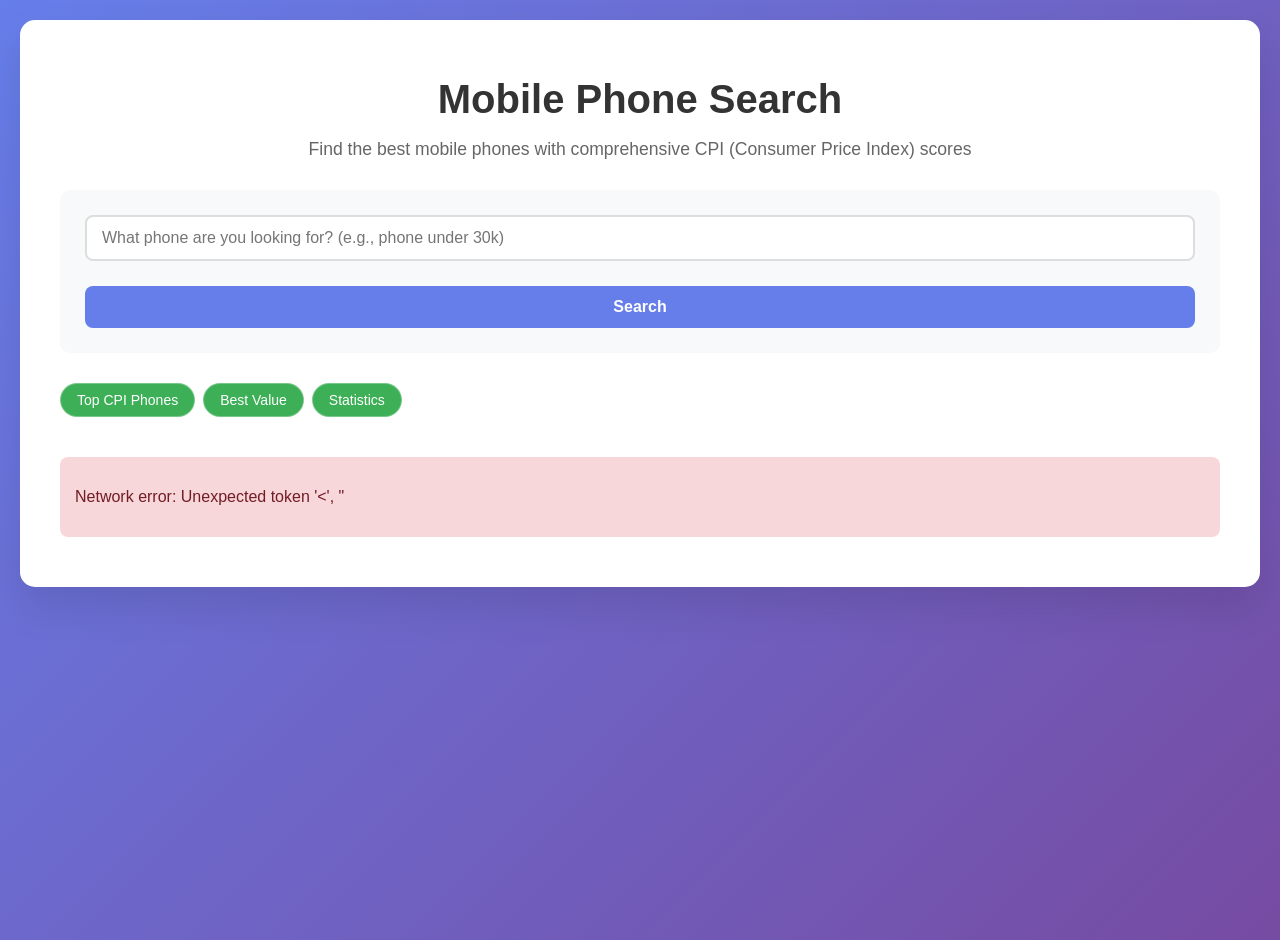
==== templates/mobile_cpi.html @ 714507fe "Initial commit: Smart Global Marketplace Scanner - AI-powered e-commerce search platform" ====
<!DOCTYPE html>
<html lang="en">
<head>
    <meta charset="UTF-8">
    <meta name="viewport" content="width=device-width, initial-scale=1.0">
    <!-- Cache: 1772785629 --><title>Mobile Phone Search with CPI Scores</title>
    <style>
        body {
            font-family: 'Segoe UI', Tahoma, Geneva, Verdana, sans-serif;
            margin: 0;
            padding: 20px;
            background: linear-gradient(135deg, #667eea 0%, #764ba2 100%);
            min-height: 100vh;
        }
        
        .container {
            max-width: 1400px;
            margin: 0 auto;
            background: white;
            border-radius: 15px;
            padding: 30px 40px;
            box-shadow: 0 20px 40px rgba(0,0,0,0.1);
            overflow-x: hidden;
        }
        
        .header {
            text-align: center;
            margin-bottom: 30px;
        }
        
        .header h1 {
            color: #333;
            margin-bottom: 10px;
            font-size: 2.5em;
        }
        
        .header p {
            color: #666;
            font-size: 1.1em;
        }
        
        .search-section {
            background: #f8f9fa;
            padding: 25px;
            border-radius: 10px;
            margin-bottom: 30px;
        }
        
        .search-form {
            display: flex;
            gap: 15px;
            flex-wrap: wrap;
            align-items: stretch;
            justify-content: center;
        }
        
        .search-input {
            flex: 1 1 100%;
            max-width: 100%;
            padding: 12px 15px;
            border: 2px solid #ddd;
            border-radius: 8px;
            font-size: 16px;
            box-sizing: border-box;
        }
        
        .filter-input {
            flex: 1 1 calc(33.333% - 10px);
            min-width: 100px;
            padding: 12px 15px;
            border: 2px solid #ddd;
            border-radius: 8px;
            font-size: 16px;
            box-sizing: border-box;
        }
        
        
        .search-input-full {
            width: 100%;
            padding: 12px 15px;
            border: 2px solid #ddd;
            border-radius: 8px;
            font-size: 16px;
            box-sizing: border-box;
            margin-bottom: 10px;
        }
        
        .price-row { display: flex; gap: 10px; width: 100%; margin-bottom: 10px; box-sizing: border-box; }
        
        .price-input { flex: 1; width: 50%; max-width: calc(50% - 5px); padding: 12px 15px; border: 2px solid #ddd; border-radius: 8px; font-size: 16px; box-sizing: border-box; }
        
        .cpi-input-full {
            width: 100%;
            padding: 12px 15px;
            border: 2px solid #ddd;
            border-radius: 8px;
            font-size: 16px;
            box-sizing: border-box;
            margin-bottom: 10px;
        }

        .search-btn {
            flex: 1 1 100%;
            background: #667eea;
            color: white;
            border: none;
            padding: 12px 25px;
            border-radius: 8px;
            cursor: pointer;
            font-size: 16px;
            font-weight: 600;
            box-sizing: border-box;
        }
        
        .search-btn:hover {
            background: #5a6fd8;
        }
        
        .quick-actions {
            display: flex;
            gap: 8px;
            margin-bottom: 20px;
            flex-wrap: wrap;
            justify-content: flex-start;
        }
        
        .quick-btn {
            background: rgba(40, 167, 69, 0.9);
            color: white;
            border: 1px solid rgba(255,255,255,0.3);
            padding: 8px 16px;
            border-radius: 18px;
            cursor: pointer;
            font-weight: 500;
            font-size: 14px;
            transition: all 0.2s;
            display: inline-block;
        }
        
        .quick-btn:hover {
            background: rgba(33, 136, 56, 1);
            transform: translateY(-2px);
            box-shadow: 0 4px 12px rgba(0,0,0,0.15);
        }
        
        .results-section {
            margin-top: 20px;
            width: 100%;
            overflow-x: hidden;
        }
        
        .phone-card {
            background: white;
            border: 1px solid #e0e0e0;
            border-radius: 12px;
            padding: 25px;
            margin-bottom: 25px;
            margin-left: 0;
            margin-right: 0;
            box-shadow: 0 4px 6px rgba(0,0,0,0.1);
            transition: transform 0.2s;
            width: 100%;
            max-width: 100%;
            box-sizing: border-box;
        }
        
        .phone-card:hover {
            transform: translateY(-2px);
            box-shadow: 0 8px 15px rgba(0,0,0,0.15);
        }
        
        .phone-header {
            display: flex;
            justify-content: space-between;
            align-items: flex-start;
            margin-bottom: 15px;
        }
        
        .phone-info h3 {
            margin: 0 0 5px 0;
            color: #333;
            font-size: 1.3em;
        }
        
        .phone-brand {
            color: #666;
            font-weight: 600;
        }
        
        .phone-price {
            font-size: 1.5em;
            font-weight: bold;
            color: #28a745;
        }
        
        .cpi-scores {
            display: grid;
            grid-template-columns: repeat(auto-fit, minmax(150px, 1fr));
            gap: 15px;
            margin-top: 20px;
            margin-bottom: 20px;
        }
        
        .cpi-item {
            text-align: center;
            padding: 10px;
            background: #f8f9fa;
            border-radius: 8px;
        }
        
        .cpi-label {
            font-size: 0.9em;
            color: #666;
            margin-bottom: 5px;
        }
        
        .cpi-score {
            font-size: 1.2em;
            font-weight: bold;
            color: #333;
        }
        
        .cpi-overall {
            background: linear-gradient(135deg, #667eea, #764ba2);
            color: white;
        }
        
        .cpi-overall .cpi-label,
        .cpi-overall .cpi-score {
            color: white;
        }
        
        .specs-summary {
            margin-top: 20px;
            padding: 20px;
            background: #f1f3f4;
            border-radius: 8px;
        }
        
        .specs-grid {
            display: grid;
            grid-template-columns: repeat(auto-fit, minmax(200px, 1fr));
            gap: 10px;
        }
        
        .spec-item {
            font-size: 0.9em;
            color: #555;
        }
        
        .spec-label {
            font-weight: 600;
            color: #333;
        }
        
        .loading {
            text-align: center;
            padding: 40px;
            color: #666;
        }
        
        .error {
            background: #f8d7da;
            color: #721c24;
            padding: 15px;
            border-radius: 8px;
            margin: 20px 0;
        }
        
        .stats-section {
            background: #e3f2fd;
            padding: 30px;
            border-radius: 10px;
            margin: 20px auto 30px auto;
            max-width: 600px;
            text-align: center;
            width: 100%;
            box-sizing: border-box;
            display: block;
            position: relative;
            left: 0;
            right: 0;
        }
        
        .stats-section h3 {
            text-align: center;
            color: #1976d2;
            margin-bottom: 25px;
            font-size: 1.5em;
        }
        
        .stats-grid {
            display: grid;
            grid-template-columns: repeat(2, 1fr);
            gap: 15px;
            max-width: 500px;
            margin: 0 auto;
        }
        
        .stat-item {
            text-align: center;
            padding: 15px;
            background: white;
            border-radius: 8px;
        }
        
        .stat-value {
            font-size: 1.5em;
            font-weight: bold;
            color: #1976d2;
        }
        
        .stat-label {
            font-size: 0.9em;
            color: #666;
            margin-top: 5px;
        }
            
        /* Mobile Responsive Design */
        @media (max-width: 768px) {
            body { padding: 10px; }
            .container { padding: 15px; border-radius: 10px; }
            .header h1 { font-size: 1.8em; }
            .header p { font-size: 1em; }
            .search-section { padding: 15px; }
            .search-form {
            display: flex;
            gap: 15px;
            flex-wrap: wrap;
            align-items: stretch;
            justify-content: center;
        }
            .search-input, .filter-input {
            flex: 1 1 calc(33.333% - 10px);
            min-width: 100px;
            padding: 12px 15px;
            border: 2px solid #ddd;
            border-radius: 8px;
            font-size: 16px;
            box-sizing: border-box;
        }
            
        .search-input-full {
            width: 100%;
            padding: 12px 15px;
            border: 2px solid #ddd;
            border-radius: 8px;
            font-size: 16px;
            box-sizing: border-box;
            margin-bottom: 10px;
        }
        
        .price-row { display: flex; gap: 10px; width: 100%; margin-bottom: 10px; box-sizing: border-box; }
        
        .price-input { flex: 1; width: 50%; max-width: calc(50% - 5px); padding: 12px 15px; border: 2px solid #ddd; border-radius: 8px; font-size: 16px; box-sizing: border-box; }
        
        .cpi-input-full {
            width: 100%;
            padding: 12px 15px;
            border: 2px solid #ddd;
            border-radius: 8px;
            font-size: 16px;
            box-sizing: border-box;
            margin-bottom: 10px;
        }

        .search-btn {
            flex: 1 1 100%;
            background: #667eea;
            color: white;
            border: none;
            padding: 12px 25px;
            border-radius: 8px;
            cursor: pointer;
            font-size: 16px;
            font-weight: 600;
            box-sizing: border-box;
        }
            .quick-actions { flex-direction: column; }
            .quick-btn { width: 100%; }
            .phone-header { flex-direction: column; gap: 10px; }
            .phone-info h3 { font-size: 1.1em; }
            .phone-price { font-size: 1.3em; }
            .cpi-scores { grid-template-columns: repeat(2, 1fr); gap: 10px; }
            .specs-grid { grid-template-columns: 1fr; }
            .stats-grid { grid-template-columns: repeat(2, 1fr); }
        }
        
        @media (max-width: 480px) {
            .header h1 { font-size: 1.5em; }
            .cpi-scores { grid-template-columns: 1fr; }
            .stats-grid { grid-template-columns: 1fr; }
            .phone-card { padding: 15px; }
        }
    </style>
</head>
<body>
    <div class="container">
        <div class="header">
            <h1> Mobile Phone Search</h1>
            <p>Find the best mobile phones with comprehensive CPI (Consumer Price Index) scores</p>
        </div>
        
        <div class="search-section">
            <div class="search-form">
                <input type="text" id="searchQuery" class="search-input-full" placeholder="What phone are you looking for? (e.g., phone under 30k)">
                <button onclick="performAISearch()" class="search-btn">Search</button>
            </div>
            <div id="aiResponseWindow" style="display:none; margin-top: 15px; padding: 20px; background: linear-gradient(135deg, #667eea 0%, #764ba2 100%); border-radius: 12px; box-shadow: 0 4px 12px rgba(0,0,0,0.15);">
                <!-- Chat Header -->
                <div style="display: flex; align-items: center; justify-content: space-between; margin-bottom: 15px;">
                    <div style="display: flex; align-items: center; gap: 10px;">
                        <span style="font-size: 24px;"></span>
                        <span style="color: white; font-weight: 600; font-size: 16px;">AI Shopping Assistant</span>
                    </div>
                    <button onclick="clearAIChat()" style="background: rgba(255,255,255,0.2); color: white; border: none; padding: 6px 12px; border-radius: 6px; cursor: pointer; font-size: 12px;">Clear</button>
                </div>
                
                <!-- Chat Messages -->
                <div id="aiChatMessages" style="max-height: 300px; overflow-y: auto; margin-bottom: 15px;">
                    <div id="aiResponseText" style="margin: 0; color: white; font-weight: 500; font-size: 15px; padding: 12px; background: rgba(255,255,255,0.15); border-radius: 8px; margin-bottom: 10px;"></div>
                </div>
                
                <div id="aiResponseStatus" style="display:none; margin-bottom: 10px; color: rgba(255,255,255,0.9); font-size: 14px; padding: 8px; background: rgba(255,255,255,0.1); border-radius: 6px;"><span></span> Thinking...</div>
                
                <!-- Quick Actions -->
                <div id="aiQuickActions" style="display: flex; flex-wrap: wrap; gap: 8px; margin-bottom: 15px;">
                    <button onclick="askAI('Show me phones with better battery')" style="background: rgba(255,255,255,0.2); color: white; border: 1px solid rgba(255,255,255,0.3); padding: 8px 12px; border-radius: 20px; font-size: 13px; cursor: pointer;"> Better Battery</button>
                    <button onclick="askAI('Show me phones with better camera')" style="background: rgba(255,255,255,0.2); color: white; border: 1px solid rgba(255,255,255,0.3); padding: 8px 12px; border-radius: 20px; font-size: 13px; cursor: pointer;"> Better Camera</button>
                    <button onclick="askAI('Show me cheaper options')" style="background: rgba(255,255,255,0.2); color: white; border: 1px solid rgba(255,255,255,0.3); padding: 8px 12px; border-radius: 20px; font-size: 13px; cursor: pointer;"> Cheaper</button>
                    <button onclick="askAI('Compare top 3 phones')" style="background: rgba(255,255,255,0.2); color: white; border: 1px solid rgba(255,255,255,0.3); padding: 8px 12px; border-radius: 20px; font-size: 13px; cursor: pointer;"> Compare</button>
                </div>
                
                <!-- Chat Input -->
                <div style="display: flex; gap: 10px; align-items: center; padding-top: 15px; border-top: 1px solid rgba(255,255,255,0.3);">
                    <input type="text" id="aiFollowUpInput" placeholder="Ask AI anything about these phones..." style="flex: 1; padding: 12px 15px; border: none; border-radius: 8px; font-size: 14px;" onkeypress="if(event.key==='Enter') sendAIFollowUp()" />
                    <button onclick="sendAIFollowUp()" style="padding: 12px 20px; background: white; color: #667eea; border: none; border-radius: 8px; font-weight: 600; cursor: pointer; font-size: 14px;">Send</button>
                </div>
            </div>
        </div>
        
        <div class="quick-actions">
            <button onclick="getTopCPIPhones()" class="quick-btn">Top CPI Phones</button>
            <button onclick="getBestValuePhones()" class="quick-btn">Best Value</button>
            <button onclick="getStats()" class="quick-btn">Statistics</button>
        </div>
        
        <div class="sorting-controls" id="sortingControls" style="display: none; background: transparent; padding: 10px 0; margin-bottom: 15px;">
            <div style="display: flex; gap: 10px; flex-wrap: wrap; align-items: center; justify-content: flex-end;">
                <label style="font-weight: 600; color: #333; font-size: 14px; background: white; padding: 6px 12px; border-radius: 15px;">Sort by:</label>
                <select id="sortBy" onchange="applySorting()" style="padding: 6px 12px; border: 1px solid rgba(255,255,255,0.3); border-radius: 20px; font-size: 13px; background: rgba(255,255,255,0.9); cursor: pointer; min-width: 180px;">
                    <option value="overall_cpi">Overall CPI (Best)</option>
                    <option value="price_low">Price: Low to High</option>
                    <option value="price_high">Price: High to Low</option>
                    <option value="battery_score">Battery Score</option>
                    <option value="display_score">Display Score</option>
                    <option value="camera_score">Camera Score</option>
                    <option value="processor_score">Processor Score</option>
                    <option value="storage_score">Storage Score</option>
                    <option value="price_value_ratio">Best Value</option>
                </select>
                <span id="resultsCount" style="color: white; font-weight: 500; font-size: 13px;"></span>
            </div>
        </div>

        <div id="statsSection" class="stats-section" style="display: none;">
            <h3>Mobile Phone Statistics</h3>
            <div id="statsContent" class="stats-grid" style="margin: 0 auto;"></div>
        </div>
        
        <div class="results-section">
            <div id="resultsContainer">
                <div class="loading">
                    <p>Search for mobile phones to see results with CPI scores</p>
                </div>
            </div>
            
            <div id="paginationControls" style="display: none; margin-top: 30px; text-align: center;">
                <button onclick="goToPage(1)" id="firstPage" style="padding: 10px 15px; margin: 0 5px; background: #667eea; color: white; border: none; border-radius: 8px; cursor: pointer; font-weight: 600;">First</button>
                <button onclick="goToPage(currentPage - 1)" id="prevPage" style="padding: 10px 15px; margin: 0 5px; background: #667eea; color: white; border: none; border-radius: 8px; cursor: pointer; font-weight: 600;">Previous</button>
                <span id="pageInfo" style="margin: 0 15px; font-weight: 600; color: #333;"></span>
                <button onclick="goToPage(currentPage + 1)" id="nextPage" style="padding: 10px 15px; margin: 0 5px; background: #667eea; color: white; border: none; border-radius: 8px; cursor: pointer; font-weight: 600;">Next</button>
                <button onclick="goToPage(totalPages)" id="lastPage" style="padding: 10px 15px; margin: 0 5px; background: #667eea; color: white; border: none; border-radius: 8px; cursor: pointer; font-weight: 600;">Last</button>
            </div>
        </div>
    </div>

    <script>
        
        
        // AI Search with Smart Fallback
        async function performAISearch() {
            const query = document.getElementById('searchQuery').value.trim();
            
            if (!query) {
                alert('Please enter a search term');
                return;
            }
            
            // Show AI response window
            const aiWindow = document.getElementById('aiResponseWindow');
            const aiText = document.getElementById('aiResponseText');
            const aiStatus = document.getElementById('aiResponseStatus');
            
            if (aiWindow) aiWindow.style.display = 'block';
            if (aiText) aiText.textContent = 'Searching for the best phones...';
            if (aiStatus) aiStatus.style.display = 'block';
            
            // Parse query for search term and budget
            const parsed = parseNaturalQuery(query);
            
            // Hide AI status after parsing
            if (aiStatus) aiStatus.style.display = 'none';
            if (aiText) aiText.textContent = `Searching for "${parsed.searchTerm}"${parsed.budget ? ' under Rs.' + parsed.budget : ''}...`;
            
            // Call search with parsed parameters
            await searchMobilesWithParams(parsed.searchTerm, parsed.budget);
        }
        
        // Parse natural language query
        function parseNaturalQuery(query) {
            const lowerQuery = query.toLowerCase();
            let budget = null;
            
            // Extract budget patterns
            const budgetPatterns = [
                /under\s+(\d+)k/i,
                /under\s+(\d+)/i,
                /below\s+(\d+)k/i,
                /below\s+(\d+)/i,
                /budget\s+(\d+)k/i,
                /budget\s+(\d+)/i,
                /around\s+(\d+)k/i,
                /around\s+(\d+)/i,
                /(\d+)k\s+budget/i,
                /(\d+)\s+budget/i
            ];
            
            for (const pattern of budgetPatterns) {
                const match = query.match(pattern);
                if (match) {
                    budget = parseInt(match[1]);
                    if (pattern.source.includes('k')) {
                        budget = budget * 1000;
                    }
                    break;
                }
            }
            
            // Extract search term (remove budget-related words)
            let searchTerm = query
                .replace(/under\s+\d+k?/i, '')
                .replace(/below\s+\d+k?/i, '')
                .replace(/budget\s+\d+k?/i, '')
                .replace(/\d+k?\s+budget/i, '')
                .replace(/around\s+\d+k?/i, '')
                .trim() || 'phone';
            
            return { searchTerm, budget };
        }
        
        // Search with parsed parameters
        async function searchMobilesWithParams(searchQuery, maxBudget) {
            showLoading('Searching mobile phones...');
            
            // Store search params for sorting
            currentSearchParams = {
                query: searchQuery,
                page: 1,
                per_page: 20,
                price_min: 0,
                price_max: maxBudget || 999999,
                min_cpi: 0,
                max_results: 100
            };
            
            try {
                const response = await fetch('/api/mobile/search', {
                    method: 'POST',
                    headers: {
                        'Content-Type': 'application/json',
                    },
                    body: JSON.stringify(currentSearchParams)
                });
                
                const data = await response.json();
                
                if (data.success) {
                    displayResults(data.results, `Search Results for "${searchQuery}"`, data.page || 1, data.total_pages || 1);
                    
                    // Update pagination if available
                    if (data.page && data.total_pages) {
                        updatePaginationButtons(data.page, data.total_pages);
                    }
                    
                    // Update AI response
                    const aiText = document.getElementById('aiResponseText');
                    if (aiText) {
                        aiText.textContent = `Found ${data.total_results || data.results.length} phones matching "${searchQuery}"${maxBudget ? ' under Rs.' + maxBudget.toLocaleString() : ''}`;
                    }
                } else {
                    showError(data.error || 'Search failed');
                }
            } catch (error) {
                showError('Network error: ' + error.message);
            }
        }
        
        async function searchMobiles() {
            const query = document.getElementById('searchQuery').value;
            const minPrice = document.getElementById('minPrice').value || 0;
            const maxPrice = document.getElementById('maxPrice').value || 999999;
            const minCPI = document.getElementById('minCPI').value || 0;
            
            if (!query.trim()) {
                alert('Please enter a search query');
                return;
            }
            
            showLoading('Searching mobile phones...');
            
            try {
                const response = await fetch('/api/mobile/search', {
                    method: 'POST',
                    headers: {
                        'Content-Type': 'application/json',
                    },
                    body: JSON.stringify({
                        query: query,
                        max_results: 20,
                        price_min: parseFloat(minPrice),
                        price_max: parseFloat(maxPrice),
                        min_cpi: parseFloat(minCPI)
                    })
                });
                
                const data = await response.json();
                
                if (data.success) {
                    displayResults(data.results, `Search Results for "${query}"`, data.page || 1, data.total_pages || 1);
                    if (data.page && data.total_pages) {
                        updatePaginationButtons(data.page, data.total_pages);
                    }
                } else {
                    showError(data.error || 'Search failed');
                }
            } catch (error) {
                showError('Network error: ' + error.message);
            }
        }
        
        async function getTopCPIPhones() {
            currentSearchParams = {
                query: 'phone',
                page: 1,
                per_page: 20,
                sort_by: 'overall_cpi',
                sort_order: 'desc',
                price_min: 0,
                price_max: 999999,
                min_cpi: 0,
                max_results: 100
            };
            
            performSearchWithPagination(currentSearchParams);
        }
        
        async function getBestValuePhones() {
            currentSearchParams = {
                query: 'phone',
                page: 1,
                per_page: 20,
                sort_by: 'price_value_ratio',
                sort_order: 'desc',
                price_min: 0,
                price_max: 999999,
                min_cpi: 0,
                max_results: 100
            };
            
            performSearchWithPagination(currentSearchParams);
        }
        
        async function getStats() {
            try {
                const response = await fetch('/api/mobile/stats');
                const data = await response.json();
                
                if (data.success) {
                    // Hide results and sorting when showing stats
                    const resultsContainer = document.getElementById('resultsContainer');
                    const sortingControls = document.getElementById('sortingControls');
                    if (resultsContainer) resultsContainer.style.display = 'none';
                    if (sortingControls) sortingControls.style.display = 'none';
                    
                    displayStats(data.stats);
                } else {
                    showError(data.error || 'Failed to load statistics');
                }
            } catch (error) {
                showError('Network error: ' + error.message);
            }
        }
        
        function displayResults(results, title, page, totalPages) {
            const container = document.getElementById('resultsContainer');
            
            // Hide stats section when showing results
            const statsSection = document.getElementById('statsSection');
            if (statsSection) statsSection.style.display = 'none';
            
            // Show results container
            if (container) container.style.display = 'block';
            
            if (!results || results.length === 0) {
                container.innerHTML = `
                    <div class="loading">
                        <p>No mobile phones found matching your criteria</p>
                    </div>
                `;
                return;
            }
            
            // Create heading with inline pagination controls
            let html = `
                <div style="display: flex; justify-content: space-between; align-items: center; margin-bottom: 20px; flex-wrap: wrap; gap: 15px;">
                    <h2 style="margin: 0;">${title} (Page ${page} of ${totalPages}) (${results.length} phones)</h2>`;
            
            // Add pagination controls inline if there are multiple pages
            if (totalPages && totalPages > 1) {
                html += `
                    <div style="display: flex; align-items: center; gap: 10px;">
                        <button onclick="goToPage(1)" id="firstPage" style="padding: 8px 12px; background: #667eea; color: white; border: none; border-radius: 6px; cursor: pointer; font-weight: 600; font-size: 13px;">First</button>
                        <button onclick="goToPage(${page - 1})" id="prevPage" style="padding: 8px 12px; background: #667eea; color: white; border: none; border-radius: 6px; cursor: pointer; font-weight: 600; font-size: 13px;">Prev</button>
                        <span style="font-weight: 600; color: #333; font-size: 14px;">Page ${page} of ${totalPages}</span>
                        <button onclick="goToPage(${page + 1})" id="nextPage" style="padding: 8px 12px; background: #667eea; color: white; border: none; border-radius: 6px; cursor: pointer; font-weight: 600; font-size: 13px;">Next</button>
                        <button onclick="goToPage(${totalPages})" id="lastPage" style="padding: 8px 12px; background: #667eea; color: white; border: none; border-radius: 6px; cursor: pointer; font-weight: 600; font-size: 13px;">Last</button>
                    </div>`;
            }
            
            html += `</div>`;
            
            results.forEach(phone => {
                const cpi = phone.cpi_scores;
                
                
                const googleShoppingUrl = `https://www.google.com/search?tbm=shop&q=${encodeURIComponent(phone.name)}`;
                
                html += `
                    <div class="phone-card">
                        <div class="phone-header">
                            <div class="phone-info">
                                <h3>${phone.name}</h3>
                                <div class="phone-brand">${phone.brand}</div>
                            </div>
                            <div class="phone-price">Rs.${phone.price.toLocaleString()}</div>
                        </div>
                        
                        <div class="cpi-scores">
                            <div class="cpi-item cpi-overall">
                                <div class="cpi-label">Overall CPI</div>
                                <div class="cpi-score">${cpi.overall_cpi}</div>
                            </div>
                            <div class="cpi-item">
                                <div class="cpi-label">Processor</div>
                                <div class="cpi-score">${cpi.processor_score}</div>
                            </div>
                            <div class="cpi-item">
                                <div class="cpi-label">Display</div>
                                <div class="cpi-score">${cpi.display_score}</div>
                            </div>
                            <div class="cpi-item">
                                <div class="cpi-label">Camera</div>
                                <div class="cpi-score">${cpi.camera_score}</div>
                            </div>
                            <div class="cpi-item">
                                <div class="cpi-label">Battery</div>
                                <div class="cpi-score">${cpi.battery_score}</div>
                            </div>
                            <div class="cpi-item">
                                <div class="cpi-label">Storage</div>
                                <div class="cpi-score">${cpi.storage_score}</div>
                            </div>
                            <div class="cpi-item">
                                <div class="cpi-label">Value Ratio</div>
                                <div class="cpi-score">${cpi.price_value_ratio}</div>
                            </div>
                        </div>
                        
                        <div class="specs-summary">
                            <div class="specs-grid">
                                <div class="spec-item">
                                    <span class="spec-label">Processor:</span> ${phone.processor || 'N/A'}
                                </div>
                                <div class="spec-item">
                                    <span class="spec-label">Storage:</span> ${phone.storage || 'N/A'}
                                </div>
                                <div class="spec-item">
                                    <span class="spec-label">Battery:</span> ${phone.battery || 'N/A'}
                                </div>
                                <div class="spec-item">
                                    <span class="spec-label">Display:</span> ${phone.display || 'N/A'}
                                </div>
                                <div class="spec-item">
                                    <span class="spec-label">Camera:</span> ${phone.camera || 'N/A'}
                                </div>
                            </div>
                        </div>
                        
                        <a href="${googleShoppingUrl}" target="_blank" style="display: inline-block; margin-top: 15px; padding: 10px 20px; background: #4285f4; color: white; text-decoration: none; border-radius: 8px; font-weight: 600; text-align: center; transition: background 0.2s;">
                             View on Google Shopping
                        </a>
                    </div>
                `;
            });
            
            container.innerHTML = html;
            
            // Show sorting controls when results are displayed
            const sortingControls = document.getElementById('sortingControls');
            if (sortingControls) {
                sortingControls.style.display = 'block';
            }
        }
        
        function displayStats(stats) {
            const statsSection = document.getElementById('statsSection');
            const statsContent = document.getElementById('statsContent');
            
            let html = `
                <div class="stat-item">
                    <div class="stat-value">${stats.total_phones}</div>
                    <div class="stat-label">Total Phones</div>
                </div>
                <div class="stat-item">
                    <div class="stat-value">${stats.avg_cpi_score}</div>
                    <div class="stat-label">Avg CPI Score</div>
                </div>
                <div class="stat-item">
                    <div class="stat-value">${stats.max_cpi_score}</div>
                    <div class="stat-label">Max CPI Score</div>
                </div>
                <div class="stat-item">
                    <div class="stat-value">${stats.avg_price.toLocaleString()}</div>
                    <div class="stat-label">Avg Price</div>
                </div>
                <div class="stat-item">
                    <div class="stat-value">${stats.price_ranges.budget}</div>
                    <div class="stat-label">Budget Phones</div>
                </div>
                <div class="stat-item">
                    <div class="stat-value">${stats.price_ranges.premium}</div>
                    <div class="stat-label">Premium Phones</div>
                </div>
            `;
            
            statsContent.innerHTML = html;
            if (statsSection) statsSection.style.display = 'block';
        }
        
        function showLoading(message) {
            const container = document.getElementById('resultsContainer');
            if (container) {
                container.innerHTML = `
                    <div class="loading">
                        <p>${message}</p>
                    </div>
                `;
            } else {
                console.error('resultsContainer element not found');
            }
        }
        
        function showError(message) {
            const container = document.getElementById('resultsContainer');
            if (container) {
                container.innerHTML = `
                    <div class="error">
                        <p> ${message}</p>
                    </div>
                `;
            } else {
                console.error('resultsContainer element not found');
            }
        }
        
        // Load top phones on page load OR handle URL parameters
        window.addEventListener('load', function() {
            // Setup Enter key listener after DOM is loaded
            const searchInput = document.getElementById('searchQuery');
            if (searchInput) {
                searchInput.addEventListener('keypress', function(e) {
                    if (e.key === 'Enter') {
                        performAISearch();
                    }
                });
            }
            
            // Check for URL parameters
            const urlParams = new URLSearchParams(window.location.search);
            const query = urlParams.get('query');
            const budget = urlParams.get('budget');
            
            if (query) {
                // Auto-populate search box with the query as-is (already contains all specs)
                document.getElementById('searchQuery').value = query;
                console.log('Loading with query from URL:', query);
                
                // Auto-trigger AI search
                performAISearch();
            } else {
                // Default: show top CPI phones
                getTopCPIPhones();
            }
        });

        // Pagination state
        let currentPage = 1;
        let totalPages = 1;
        let currentSearchParams = {};

        // Apply sorting - uses main page logic
        function applySorting() {
            const sortBy = document.getElementById('sortBy').value;
            let sortField = sortBy;
            let sortOrder = 'desc';
            
            console.log('Sorting by:', sortBy);
            
            if (sortBy === 'price_low') {
                sortField = 'price';
                sortOrder = 'asc';
            } else if (sortBy === 'price_high') {
                sortField = 'price';
                sortOrder = 'desc';
            }
            
            // Ensure currentSearchParams is initialized with required fields
            if (!currentSearchParams || !currentSearchParams.query) {
                currentSearchParams = {
                    query: 'phone',
                    page: 1,
                    per_page: 20,
                    price_min: 0,
                    price_max: 999999,
                    min_cpi: 0,
                    max_results: 100
                };
            }
            
            currentSearchParams.sort_by = sortField;
            currentSearchParams.sort_order = sortOrder;
            currentPage = 1;
            currentSearchParams.page = 1;
            performSearchWithPagination(currentSearchParams);
        }

        // Go to page
        function goToPage(page) {
            if (page < 1 || page > totalPages) return;
            currentPage = page;
            currentSearchParams.page = page;
            performSearchWithPagination(currentSearchParams);
        }

        // Perform search with pagination
        async function performSearchWithPagination(params) {
            showLoading('Loading results...');
            
            // Store params for sorting
            currentSearchParams = params;
            
            try {
                const response = await fetch('/api/mobile/search', {
                    method: 'POST',
                    headers: { 'Content-Type': 'application/json' },
                    body: JSON.stringify(params)
                });
                
                const data = await response.json();
                
                if (data.success) {
                    displayResults(data.results, 'Search Results', data.page, data.total_pages);
                    updatePaginationButtons(data.page, data.total_pages);
                    const sortingControls = document.getElementById('sortingControls');
                    if (sortingControls) sortingControls.style.display = 'block';
                } else {
                    showError(data.error || 'Search failed');
                }
            } catch (error) {
                showError('Network error: ' + error.message);
            }
        }

        // Update pagination button states
        function updatePaginationButtons(page, pages) {
            currentPage = page;
            totalPages = pages;
            
            const firstPage = document.getElementById('firstPage');
            const prevPage = document.getElementById('prevPage');
            const nextPage = document.getElementById('nextPage');
            const lastPage = document.getElementById('lastPage');
            
            if (firstPage) {
                firstPage.disabled = (page === 1);
                firstPage.style.opacity = (page === 1) ? '0.5' : '1';
                firstPage.style.cursor = (page === 1) ? 'not-allowed' : 'pointer';
            }
            
            if (prevPage) {
                prevPage.disabled = (page === 1);
                prevPage.style.opacity = (page === 1) ? '0.5' : '1';
                prevPage.style.cursor = (page === 1) ? 'not-allowed' : 'pointer';
            }
            
            if (nextPage) {
                nextPage.disabled = (page === pages);
                nextPage.style.opacity = (page === pages) ? '0.5' : '1';
                nextPage.style.cursor = (page === pages) ? 'not-allowed' : 'pointer';
            }
            
            if (lastPage) {
                lastPage.disabled = (page === pages);
                lastPage.style.opacity = (page === pages) ? '0.5' : '1';
                lastPage.style.cursor = (page === pages) ? 'not-allowed' : 'pointer';
            }
        }


        // Interactive Chat Functions
        let chatHistory = [];
        
        function clearAIChat() {
            chatHistory = [];
            const aiChatMessages = document.getElementById('aiChatMessages');
            const aiResponseText = document.getElementById('aiResponseText');
            if (aiResponseText) {
                aiResponseText.textContent = '';
            }
            if (aiChatMessages) {
                aiChatMessages.innerHTML = '<div id="aiResponseText" style="margin: 0; color: white; font-weight: 500; font-size: 15px; padding: 12px; background: rgba(255,255,255,0.15); border-radius: 8px; margin-bottom: 10px;"></div>';
            }
        }
        
        function addChatMessage(message, isUser = false) {
            chatHistory.push({ message, isUser, timestamp: new Date() });
            const aiChatMessages = document.getElementById('aiChatMessages');
            if (!aiChatMessages) return;
            
            const messageDiv = document.createElement('div');
            messageDiv.style.cssText = `
                margin-bottom: 10px;
                padding: 12px;
                border-radius: 8px;
                ${isUser ? 
                    'background: rgba(255,255,255,0.25); color: white; text-align: right;' : 
                    'background: rgba(255,255,255,0.15); color: white;'}
            `;
            messageDiv.textContent = message;
            aiChatMessages.appendChild(messageDiv);
            aiChatMessages.scrollTop = aiChatMessages.scrollHeight;
        }
        
        async function askAI(question) {
            const aiFollowUpInput = document.getElementById('aiFollowUpInput');
            if (aiFollowUpInput) {
                aiFollowUpInput.value = question;
            }
            await sendAIFollowUp();
        }
        
        async function sendAIFollowUp() {
            const input = document.getElementById('aiFollowUpInput');
            const question = input.value.trim();
            
            if (!question) return;
            
            // Add user message to chat
            addChatMessage(question, true);
            input.value = '';
            
            // Show thinking status
            const aiStatus = document.getElementById('aiResponseStatus');
            if (aiStatus) {
                aiStatus.style.display = 'block';
                aiStatus.innerHTML = '<span></span> Thinking...';
            }
            
            try {
                // Get current search context
                const context = {
                    currentQuery: currentSearchParams?.query || '',
                    budget: currentSearchParams?.price_max || 0,
                    chatHistory: chatHistory.slice(-5) // Last 5 messages for context
                };
                
                const response = await fetch('/api/ai/chat', {
                    method: 'POST',
                    headers: { 'Content-Type': 'application/json' },
                    body: JSON.stringify({
                        message: question,
                        context: context
                    })
                });
                
                const data = await response.json();
                
                if (aiStatus) aiStatus.style.display = 'none';
                
                if (data.success) {
                    // Add AI response to chat
                    addChatMessage(data.response);
                    
                    // If AI suggests a new search, perform it
                    if (data.action === 'search' && data.params) {
                        setTimeout(() => {
                            if (data.params.query) {
                                currentSearchParams = {
                                    ...currentSearchParams,
                                    ...data.params,
                                    page: 1
                                };
                                performSearchWithPagination(currentSearchParams);
                            }
                        }, 500);
                    }
                } else {
                    addChatMessage('Sorry, I encountered an error. Please try again.');
                }
            } catch (error) {
                if (aiStatus) aiStatus.style.display = 'none';
                addChatMessage('Network error. Please check your connection and try again.');
            }
        }
        
    </script>
</body>
</html>
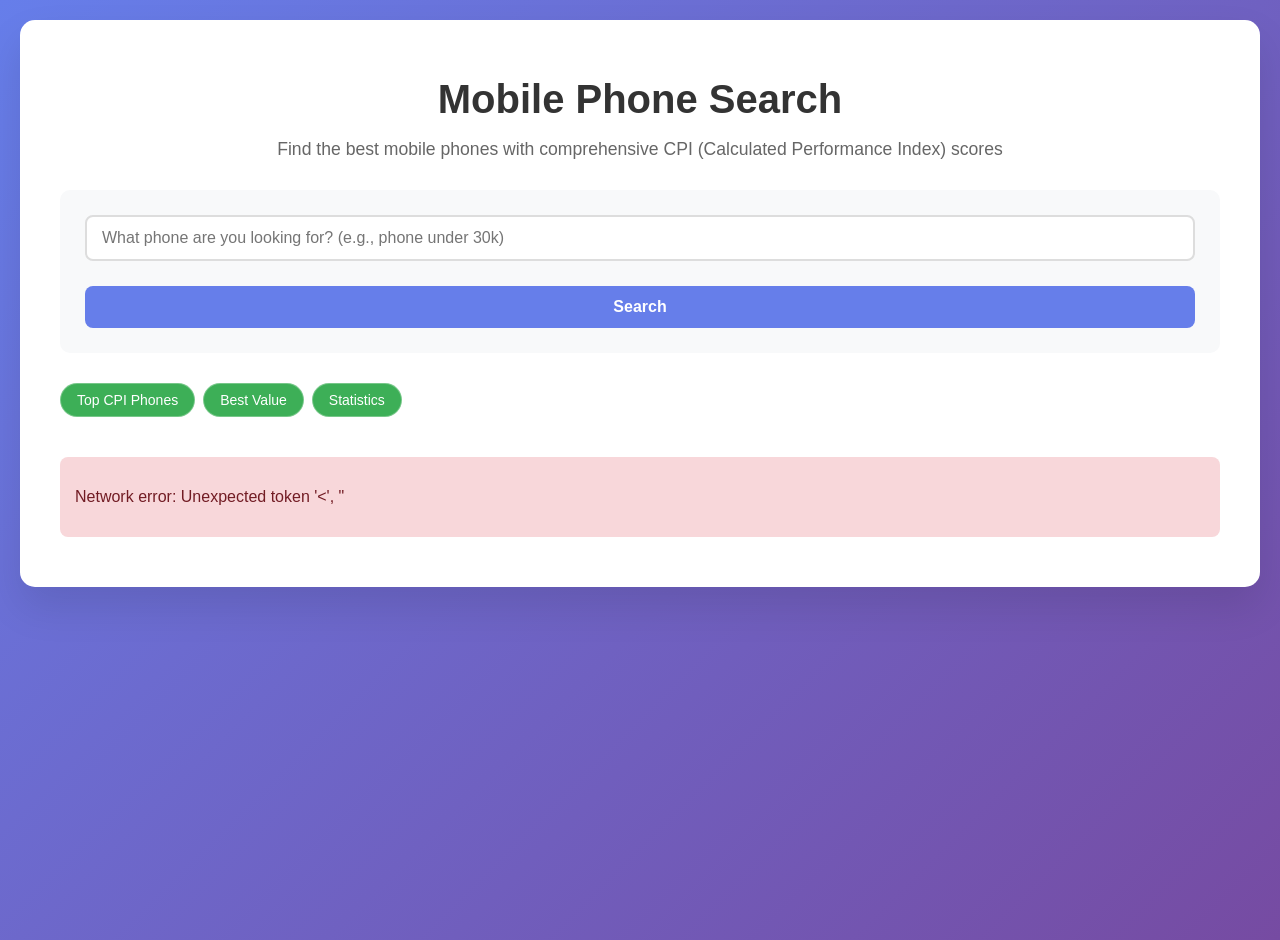
==== commit 91d00713: "Initial commit: Smart Global Marketplace Scanner - AI-powered e-commerce search platform - Multi-mar" ====
--- a/templates/mobile_cpi.html
+++ b/templates/mobile_cpi.html
@@ -1,4 +1,4 @@
-<!DOCTYPE html>
+﻿<!DOCTYPE html>
 <html lang="en">
 <head>
     <meta charset="UTF-8">
@@ -398,7 +398,7 @@
     <div class="container">
         <div class="header">
             <h1> Mobile Phone Search</h1>
-            <p>Find the best mobile phones with comprehensive CPI (Consumer Price Index) scores</p>
+            <p>Find the best mobile phones with comprehensive CPI (Calculated Performance Index) scores</p>
         </div>
         
         <div class="search-section">
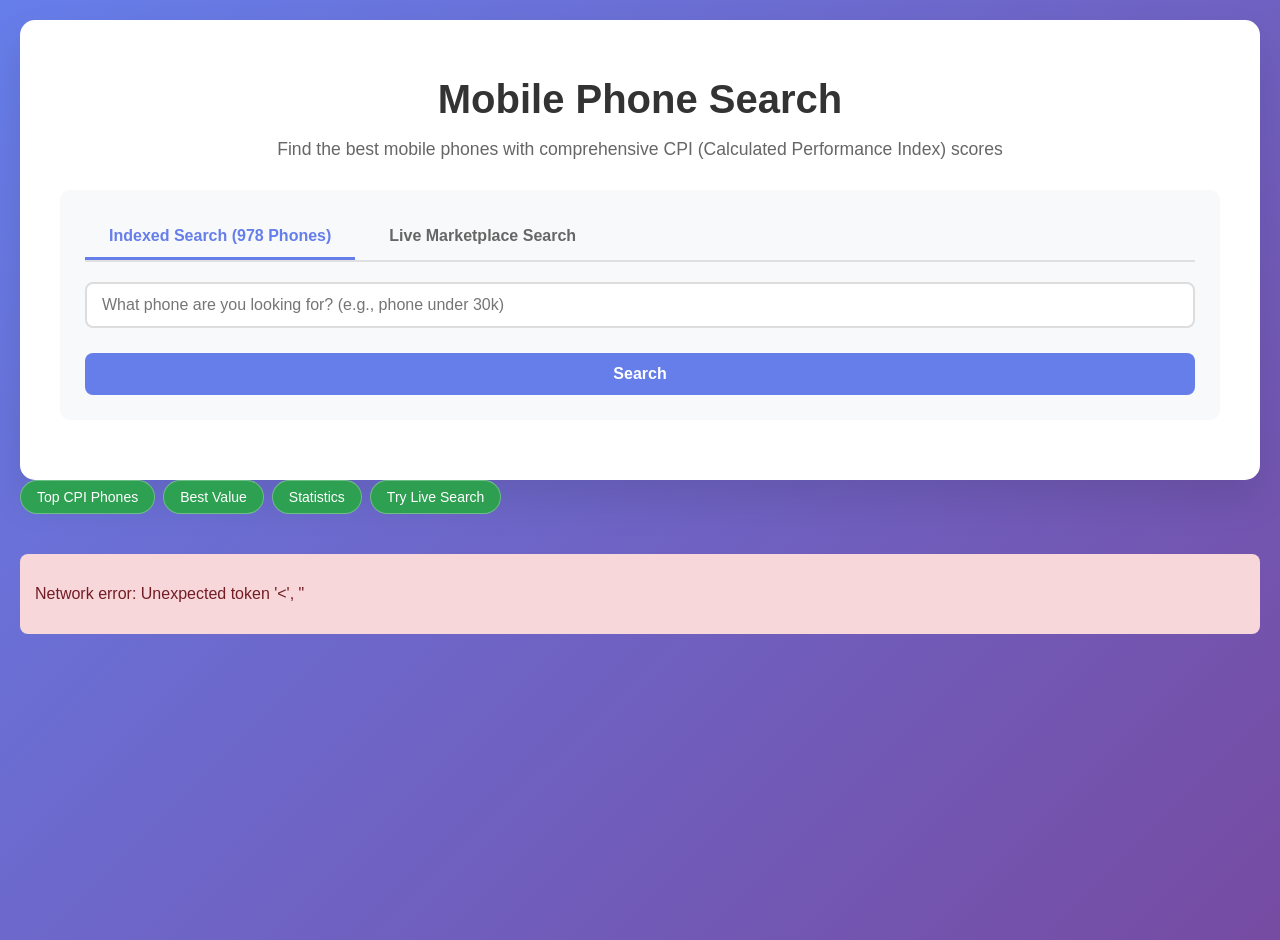
==== commit f2e6777a: "feat: Add search history navigation, balanced sort highlighting, and storage unit conversion Major F" ====
--- a/templates/mobile_cpi.html
+++ b/templates/mobile_cpi.html
@@ -1,4 +1,4 @@
-﻿<!DOCTYPE html>
+<!DOCTYPE html>
 <html lang="en">
 <head>
     <meta charset="UTF-8">
@@ -39,6 +39,22 @@
             font-size: 1.1em;
         }
         
+        
+        /* Tab System */
+        .search-tabs { display: flex; gap: 10px; margin-bottom: 20px; border-bottom: 2px solid #e0e0e0; }
+        .tab-btn { background: transparent; border: none; padding: 12px 24px; font-size: 16px; font-weight: 600; color: #666; cursor: pointer; border-bottom: 3px solid transparent; transition: all 0.3s; }
+        .tab-btn.active { color: #667eea; border-bottom-color: #667eea; }
+        .tab-btn:hover { color: #667eea; }
+        .tab-content { display: none; }
+        .tab-content.active { display: block; }
+        .live-product-card { background: white; border: 1px solid #e0e0e0; border-radius: 12px; padding: 20px; margin-bottom: 20px; box-shadow: 0 4px 6px rgba(0,0,0,0.1); transition: transform 0.2s; }
+        .live-product-card:hover { transform: translateY(-2px); box-shadow: 0 8px 15px rgba(0,0,0,0.15); }
+        .marketplace-badge { display: inline-block; padding: 4px 12px; background: #667eea; color: white; border-radius: 12px; font-size: 12px; font-weight: 600; margin-right: 8px; }
+        .score-badge { display: inline-flex; align-items: center; gap: 5px; padding: 6px 12px; background: #f0f0f0; border-radius: 8px; font-size: 13px; font-weight: 600; }
+        .score-excellent { background: #d4edda; color: #155724; }
+        .score-good { background: #d1ecf1; color: #0c5460; }
+        .score-fair { background: #fff3cd; color: #856404; }
+        .score-poor { background: #f8d7da; color: #721c24; }
         .search-section {
             background: #f8f9fa;
             padding: 25px;
@@ -206,6 +222,55 @@
             padding: 10px;
             background: #f8f9fa;
             border-radius: 8px;
+            transition: all 0.3s ease;
+        }
+        
+        /* Primary sort criterion - bold highlight */
+        .cpi-item.primary-sort {
+            background: linear-gradient(135deg, #f093fb 0%, #f5576c 100%);
+            color: white;
+            box-shadow: 0 4px 12px rgba(240, 147, 251, 0.4);
+            transform: scale(1.05);
+        }
+        
+        .cpi-item.primary-sort .cpi-label,
+        .cpi-item.primary-sort .cpi-score {
+            color: white;
+            font-weight: bold;
+        }
+        
+        /* Tiebreaker criterion - subtle highlight (single criterion) */
+        .cpi-item.tiebreaker-sort {
+            background: linear-gradient(135deg, #a8edea 0%, #fed6e3 100%);
+            border: 2px solid #667eea;
+            box-shadow: 0 2px 8px rgba(102, 126, 234, 0.3);
+        }
+        
+        .cpi-item.tiebreaker-sort .cpi-label {
+            color: #667eea;
+            font-weight: 600;
+        }
+        
+        .cpi-item.tiebreaker-sort .cpi-score {
+            color: #667eea;
+            font-weight: bold;
+        }
+        
+        /* Balanced tiebreaker - green/gold highlight (multiple criteria) */
+        .cpi-item.balanced-tiebreaker {
+            background: linear-gradient(135deg, #ffeaa7 0%, #55efc4 100%);
+            border: 2px solid #fdcb6e;
+            box-shadow: 0 2px 8px rgba(253, 203, 110, 0.4);
+        }
+        
+        .cpi-item.balanced-tiebreaker .cpi-label {
+            color: #d63031;
+            font-weight: 600;
+        }
+        
+        .cpi-item.balanced-tiebreaker .cpi-score {
+            color: #d63031;
+            font-weight: bold;
         }
         
         .cpi-label {
@@ -376,8 +441,10 @@
             font-weight: 600;
             box-sizing: border-box;
         }
-            .quick-actions { flex-direction: column; }
+            .quick-actions { flex-direction: column; width: 100%; }
             .quick-btn { width: 100%; }
+            .sorting-controls { width: 100%; margin-top: 10px; }
+            .sorting-controls > div { justify-content: flex-start !important; }
             .phone-header { flex-direction: column; gap: 10px; }
             .phone-info h3 { font-size: 1.1em; }
             .phone-price { font-size: 1.3em; }
@@ -402,18 +469,39 @@
         </div>
         
         <div class="search-section">
+            <div class="search-tabs">
+                <button class="tab-btn active" onclick="switchTab('indexed')">Indexed Search (978 Phones)</button>
+                <button class="tab-btn" onclick="switchTab('live')">Live Marketplace Search</button>
+            </div>
+            <div id="indexedTab" class="tab-content active">
             <div class="search-form">
                 <input type="text" id="searchQuery" class="search-input-full" placeholder="What phone are you looking for? (e.g., phone under 30k)">
                 <button onclick="performAISearch()" class="search-btn">Search</button>
             </div>
             <div id="aiResponseWindow" style="display:none; margin-top: 15px; padding: 20px; background: linear-gradient(135deg, #667eea 0%, #764ba2 100%); border-radius: 12px; box-shadow: 0 4px 12px rgba(0,0,0,0.15);">
                 <!-- Chat Header -->
-                <div style="display: flex; align-items: center; justify-content: space-between; margin-bottom: 15px;">
+                <div style="display: flex; align-items: center; justify-content: space-between; margin-bottom: 15px; flex-wrap: wrap; gap: 10px;">
                     <div style="display: flex; align-items: center; gap: 10px;">
                         <span style="font-size: 24px;"></span>
                         <span style="color: white; font-weight: 600; font-size: 16px;">AI Shopping Assistant</span>
                     </div>
-                    <button onclick="clearAIChat()" style="background: rgba(255,255,255,0.2); color: white; border: none; padding: 6px 12px; border-radius: 6px; cursor: pointer; font-size: 12px;">Clear</button>
+                    <div style="display: flex; align-items: center; gap: 10px;">
+                        <select id="aiModelSelector" onchange="switchAIModel()" style="padding: 6px 12px; border: 1px solid rgba(255,255,255,0.3); border-radius: 6px; font-size: 12px; background: rgba(255,255,255,0.9); cursor: pointer;">
+                            <option value="claude-haiku"> Claude Haiku (Fast)</option>
+                            <option value="mistral-small" selected> Mistral Small (Default)</option>
+                            <option value="claude-sonnet"> Claude Sonnet</option>
+                            <option value="mistral-small"> Mistral Small</option>
+                            <option value="llama3-70b"> Llama 3 70B</option>
+                            <option value="titan"> Amazon Titan</option>
+                        </select>
+                        <button onclick="clearAIChat()" style="background: rgba(255,255,255,0.2); color: white; border: none; padding: 6px 12px; border-radius: 6px; cursor: pointer; font-size: 12px;">Clear</button>
+                    </div>
+                </div>
+                
+                <!-- Search History -->
+                <div id="searchHistoryContainer" style="display: none; margin-bottom: 15px;">
+                    <div style="color: rgba(255,255,255,0.9); font-size: 13px; margin-bottom: 8px; font-weight: 600;">Previous Searches:</div>
+                    <div id="searchHistoryChips" style="display: flex; flex-wrap: wrap; gap: 8px;"></div>
                 </div>
                 
                 <!-- Chat Messages -->
@@ -438,17 +526,50 @@
                 </div>
             </div>
         </div>
-        
-        <div class="quick-actions">
-            <button onclick="getTopCPIPhones()" class="quick-btn">Top CPI Phones</button>
-            <button onclick="getBestValuePhones()" class="quick-btn">Best Value</button>
-            <button onclick="getStats()" class="quick-btn">Statistics</button>
+            </div>
+            
+            <div id="liveTab" class="tab-content">
+                <div class="search-form">
+                    <input type="text" id="liveSearchQuery" class="search-input-full" placeholder="Search live marketplaces" onkeypress="if(event.key==='Enter') performLiveSearch()">
+                    <div class="price-row">
+                        <input type="number" id="liveBudget" class="price-input" placeholder="Budget">
+                        <select id="liveCountry" class="price-input">
+                            <option value="IN">India</option>
+                            <option value="US">United States</option>
+                            <option value="GB">United Kingdom</option>
+                            <option value="CA">Canada</option>
+                            <option value="AU">Australia</option>
+                            <option value="DE">Germany</option>
+                            <option value="FR">France</option>
+                            <option value="JP">Japan</option>
+                            <option value="SG">Singapore</option>
+                            <option value="AE">UAE</option>
+                        </select>
+                    </div>
+                    <button onclick="performLiveSearch()" class="search-btn">Search Live</button>
+                </div>
+                <div id="liveSearchStatus" style="display:none; margin-top: 15px; padding: 20px; background: linear-gradient(135deg, #28a745 0%, #20c997 100%); border-radius: 12px; color: white;">
+                    <div style="display: flex; gap: 10px; margin-bottom: 10px;">
+                        <span style="font-size: 24px;">Search</span>
+                        <span style="font-weight: 600;">Live Search</span>
+                    </div>
+                    <div id="liveSearchText" style="font-size: 14px;"></div>
+                </div>
+            </div>
         </div>
         
-        <div class="sorting-controls" id="sortingControls" style="display: none; background: transparent; padding: 10px 0; margin-bottom: 15px;">
-            <div style="display: flex; gap: 10px; flex-wrap: wrap; align-items: center; justify-content: flex-end;">
-                <label style="font-weight: 600; color: #333; font-size: 14px; background: white; padding: 6px 12px; border-radius: 15px;">Sort by:</label>
-                <select id="sortBy" onchange="applySorting()" style="padding: 6px 12px; border: 1px solid rgba(255,255,255,0.3); border-radius: 20px; font-size: 13px; background: rgba(255,255,255,0.9); cursor: pointer; min-width: 180px;">
+        <div style="display: flex; gap: 10px; flex-wrap: wrap; align-items: center; justify-content: space-between; margin-bottom: 20px;">
+            <div class="quick-actions" style="margin-bottom: 0;">
+                <button onclick="getTopCPIPhones()" class="quick-btn">Top CPI Phones</button>
+                <button onclick="getBestValuePhones()" class="quick-btn">Best Value</button>
+                <button onclick="getStats()" class="quick-btn">Statistics</button>
+                <button onclick="switchTab('live')" class="quick-btn" style="background: rgba(40, 167, 69, 0.9);">Try Live Search</button>
+            </div>
+            
+            <div class="sorting-controls" id="sortingControls" style="display: none; background: transparent; padding: 0; margin: 0;">
+                <div style="display: flex; gap: 10px; flex-wrap: wrap; align-items: center;">
+                    <label style="font-weight: 600; color: #333; font-size: 14px; background: white; padding: 6px 12px; border-radius: 15px;">Sort by:</label>
+                    <select id="sortBy" onchange="applySorting()" style="padding: 6px 12px; border: 1px solid rgba(255,255,255,0.3); border-radius: 20px; font-size: 13px; background: rgba(255,255,255,0.9); cursor: pointer; min-width: 180px;">
                     <option value="overall_cpi">Overall CPI (Best)</option>
                     <option value="price_low">Price: Low to High</option>
                     <option value="price_high">Price: High to Low</option>
@@ -459,7 +580,8 @@
                     <option value="storage_score">Storage Score</option>
                     <option value="price_value_ratio">Best Value</option>
                 </select>
-                <span id="resultsCount" style="color: white; font-weight: 500; font-size: 13px;"></span>
+                    <span id="resultsCount" style="color: white; font-weight: 500; font-size: 13px;"></span>
+                </div>
             </div>
         </div>
 
@@ -486,9 +608,106 @@
     </div>
 
     <script>
+        // Global variables
+        let currentResults = [];  // Store current search results
+        let currentSearchParams = {};
+        let currentSortBy = 'overall_cpi';  // Track current sort for highlighting
+        let detectedCriteria = [];  // Track AI-detected criteria for highlighting
+
+        function switchTab(tabName) {
+            document.querySelectorAll('.tab-content').forEach(tab => tab.classList.remove('active'));
+            document.querySelectorAll('.tab-btn').forEach(btn => btn.classList.remove('active'));
+            if (tabName === 'indexed') {
+                document.getElementById('indexedTab').classList.add('active');
+                document.querySelectorAll('.tab-btn')[0].classList.add('active');
+            } else if (tabName === 'live') {
+                document.getElementById('liveTab').classList.add('active');
+                document.querySelectorAll('.tab-btn')[1].classList.add('active');
+            }
+        }
         
         
         // AI Search with Smart Fallback
+        
+        // Update search history display
+        function updateSearchHistory() {
+            const container = document.getElementById('searchHistoryContainer');
+            const chipsContainer = document.getElementById('searchHistoryChips');
+            
+            if (!container || !chipsContainer) return;
+            
+            if (searchHistory.length === 0) {
+                container.style.display = 'none';
+                return;
+            }
+            
+            container.style.display = 'block';
+            chipsContainer.innerHTML = '';
+            
+            // Show last 5 searches in reverse order (most recent first)
+            const recentSearches = searchHistory.slice(-5).reverse();
+            
+            recentSearches.forEach((search, index) => {
+                const chip = document.createElement('button');
+                chip.textContent = search.query;
+                chip.style.cssText = 'background: rgba(255,255,255,0.2); color: white; border: 1px solid rgba(255,255,255,0.4); padding: 6px 12px; border-radius: 15px; font-size: 12px; cursor: pointer; transition: all 0.2s;';
+                chip.onmouseover = () => chip.style.background = 'rgba(255,255,255,0.3)';
+                chip.onmouseout = () => chip.style.background = 'rgba(255,255,255,0.2)';
+                chip.onclick = () => restoreSearch(search);
+                chipsContainer.appendChild(chip);
+            });
+        }
+        
+        // Restore a previous search
+        async function restoreSearch(search) {
+            console.log('Restoring search:', search);
+            
+            // Set flag to prevent adding to history again
+            window.isRestoringSearch = true;
+            
+            // Update search input
+            document.getElementById('searchQuery').value = search.query;
+            
+            // Show AI response window
+            const aiWindow = document.getElementById('aiResponseWindow');
+            const aiText = document.getElementById('aiResponseText');
+            
+            if (aiWindow) aiWindow.style.display = 'block';
+            if (aiText) aiText.textContent = 'Restoring previous search...';
+            
+            // Perform the search with saved parameters
+            await searchMobilesWithParams(search.searchTerm, search.budget);
+            
+            // Apply saved sorting
+            if (search.sortBy) {
+                document.getElementById('sortBy').value = search.sortBy;
+                currentSortBy = search.sortBy;
+                detectedCriteria = search.criteria || [];
+                
+                // Manually trigger sort without clearing criteria
+                let sortField = search.sortBy;
+                let sortOrder = 'desc';
+                
+                if (search.sortBy === 'price_low') {
+                    sortField = 'price';
+                    sortOrder = 'asc';
+                } else if (search.sortBy === 'price_high') {
+                    sortField = 'price';
+                    sortOrder = 'desc';
+                }
+                
+                currentSearchParams.sort_by = sortField;
+                currentSearchParams.sort_order = sortOrder;
+                currentPage = 1;
+                currentSearchParams.page = 1;
+                performSearchWithPagination(currentSearchParams);
+                
+                if (aiText) {
+                    aiText.textContent = `Restored: ${search.query}${search.budget ? ' (under Rs.' + search.budget.toLocaleString() + ')' : ''}`;
+                }
+            }
+        }
+        
         async function performAISearch() {
             const query = document.getElementById('searchQuery').value.trim();
             
@@ -506,15 +725,83 @@
             if (aiText) aiText.textContent = 'Searching for the best phones...';
             if (aiStatus) aiStatus.style.display = 'block';
             
-            // Parse query for search term and budget
+            // Parse query for budget only, keep full query for criteria detection
             const parsed = parseNaturalQuery(query);
             
             // Hide AI status after parsing
             if (aiStatus) aiStatus.style.display = 'none';
-            if (aiText) aiText.textContent = `Searching for "${parsed.searchTerm}"${parsed.budget ? ' under Rs.' + parsed.budget : ''}...`;
-            
-            // Call search with parsed parameters
-            await searchMobilesWithParams(parsed.searchTerm, parsed.budget);
+            if (aiText) aiText.textContent = `Searching for phones${parsed.budget ? ' under Rs.' + parsed.budget.toLocaleString() : ''}...`;
+            
+            // Call search with "phone" as search term but keep full query for sorting
+            await searchMobilesWithParams('phone', parsed.budget);
+            
+            // After search completes, auto-sort based on detected criteria
+            const sortPreference = detectSortPreference(query);
+            if (sortPreference) {
+                console.log('AI Auto-sorting by:', sortPreference.sortBy, 'because:', sortPreference.reason, 'criteria:', sortPreference.criteria);
+                
+                // Set highlighting variables FIRST
+                currentSortBy = sortPreference.sortBy;
+                detectedCriteria = sortPreference.criteria || [];
+                
+                // Update dropdown
+                document.getElementById('sortBy').value = sortPreference.sortBy;
+                
+                // Manually trigger sort WITHOUT clearing criteria
+                let sortField = sortPreference.sortBy;
+                let sortOrder = 'desc';
+                
+                if (sortPreference.sortBy === 'price_low') {
+                    sortField = 'price';
+                    sortOrder = 'asc';
+                } else if (sortPreference.sortBy === 'price_high') {
+                    sortField = 'price';
+                    sortOrder = 'desc';
+                }
+                
+                // Ensure currentSearchParams is initialized
+                if (!currentSearchParams || !currentSearchParams.query) {
+                    currentSearchParams = {
+                        query: 'phone',
+                        page: 1,
+                        per_page: 20,
+                        price_min: 0,
+                        price_max: parsed.budget || 999999,
+                        min_cpi: 0,
+                        max_results: 100
+                    };
+                }
+                
+                currentSearchParams.sort_by = sortField;
+                currentSearchParams.sort_order = sortOrder;
+                currentPage = 1;
+                currentSearchParams.page = 1;
+                
+                // Perform search with new sort
+                performSearchWithPagination(currentSearchParams);
+                
+                if (aiText) {
+                    aiText.textContent = `Found phones${parsed.budget ? ' under Rs.' + parsed.budget.toLocaleString() : ''}, sorted by ${sortPreference.reason}`;
+                }
+            }
+            
+            // Save to search history (only if not restoring)
+            if (!window.isRestoringSearch) {
+                searchHistory.push({
+                    query: query,
+                    searchTerm: 'phone',
+                    budget: parsed.budget,
+                    sortBy: sortPreference ? sortPreference.sortBy : 'overall_cpi',
+                    criteria: sortPreference ? sortPreference.criteria : [],
+                    timestamp: new Date().toISOString()
+                });
+                
+                // Update history display
+                updateSearchHistory();
+            } else {
+                // Reset flag after restore
+                window.isRestoringSearch = false;
+            }
         }
         
         // Parse natural language query
@@ -703,6 +990,12 @@
         }
         
         function displayResults(results, title, page, totalPages) {
+            // Store results globally for AI context
+            currentResults = results || [];
+            
+            // Debug: Log current highlighting state
+            console.log('displayResults - currentSortBy:', currentSortBy, 'detectedCriteria:', detectedCriteria);
+            
             const container = document.getElementById('resultsContainer');
             
             // Hide stats section when showing results
@@ -757,31 +1050,35 @@
                         </div>
                         
                         <div class="cpi-scores">
-                            <div class="cpi-item cpi-overall">
+                            <div class="cpi-item cpi-overall ${
+                                currentSortBy === 'overall_cpi' ? 'primary-sort' : 
+                                (detectedCriteria.length >= 2 ? 'balanced-tiebreaker' : 
+                                (detectedCriteria.length === 0 && currentSortBy !== 'price' && currentSortBy !== 'price_low' && currentSortBy !== 'price_high' ? 'tiebreaker-sort' : ''))
+                            }">
                                 <div class="cpi-label">Overall CPI</div>
                                 <div class="cpi-score">${cpi.overall_cpi}</div>
                             </div>
-                            <div class="cpi-item">
+                            <div class="cpi-item ${(currentSortBy === 'processor_score' || (detectedCriteria && detectedCriteria.includes('performance'))) ? 'primary-sort' : ''}">
                                 <div class="cpi-label">Processor</div>
                                 <div class="cpi-score">${cpi.processor_score}</div>
                             </div>
-                            <div class="cpi-item">
+                            <div class="cpi-item ${(currentSortBy === 'display_score' || (detectedCriteria && detectedCriteria.includes('display'))) ? 'primary-sort' : ''}">
                                 <div class="cpi-label">Display</div>
                                 <div class="cpi-score">${cpi.display_score}</div>
                             </div>
-                            <div class="cpi-item">
+                            <div class="cpi-item ${(currentSortBy === 'camera_score' || (detectedCriteria && detectedCriteria.includes('camera'))) ? 'primary-sort' : ''}">
                                 <div class="cpi-label">Camera</div>
                                 <div class="cpi-score">${cpi.camera_score}</div>
                             </div>
-                            <div class="cpi-item">
+                            <div class="cpi-item ${(currentSortBy === 'battery_score' || (detectedCriteria && detectedCriteria.includes('battery'))) ? 'primary-sort' : ''}">
                                 <div class="cpi-label">Battery</div>
                                 <div class="cpi-score">${cpi.battery_score}</div>
                             </div>
-                            <div class="cpi-item">
+                            <div class="cpi-item ${(currentSortBy === 'storage_score' || (detectedCriteria && detectedCriteria.includes('storage'))) ? 'primary-sort' : ''}">
                                 <div class="cpi-label">Storage</div>
                                 <div class="cpi-score">${cpi.storage_score}</div>
                             </div>
-                            <div class="cpi-item">
+                            <div class="cpi-item ${(currentSortBy === 'price_value_ratio' || (detectedCriteria && detectedCriteria.includes('value'))) ? 'primary-sort' : ''}">
                                 <div class="cpi-label">Value Ratio</div>
                                 <div class="cpi-score">${cpi.price_value_ratio}</div>
                             </div>
@@ -917,7 +1214,6 @@
         // Pagination state
         let currentPage = 1;
         let totalPages = 1;
-        let currentSearchParams = {};
 
         // Apply sorting - uses main page logic
         function applySorting() {
@@ -925,7 +1221,13 @@
             let sortField = sortBy;
             let sortOrder = 'desc';
             
-            console.log('Sorting by:', sortBy);
+            // Track current sort for highlighting
+            currentSortBy = sortField;
+            
+            // Clear detected criteria for manual sorts (not AI-detected)
+            detectedCriteria = [];
+            
+            console.log('applySorting - Sorting by:', sortBy, 'currentSortBy:', currentSortBy, 'detectedCriteria cleared');
             
             if (sortBy === 'price_low') {
                 sortField = 'price';
@@ -984,6 +1286,12 @@
                     updatePaginationButtons(data.page, data.total_pages);
                     const sortingControls = document.getElementById('sortingControls');
                     if (sortingControls) sortingControls.style.display = 'block';
+                    
+                    // Update sort dropdown to reflect current sort
+                    const sortDropdown = document.getElementById('sortBy');
+                    if (sortDropdown && params.sort_by) {
+                        sortDropdown.value = params.sort_by;
+                    }
                 } else {
                     showError(data.error || 'Search failed');
                 }
@@ -1030,9 +1338,11 @@
 
         // Interactive Chat Functions
         let chatHistory = [];
+        let searchHistory = [];  // Track all searches for navigation
         
         function clearAIChat() {
             chatHistory = [];
+            // Note: We keep searchHistory array so users can still navigate back
             const aiChatMessages = document.getElementById('aiChatMessages');
             const aiResponseText = document.getElementById('aiResponseText');
             if (aiResponseText) {
@@ -1070,6 +1380,79 @@
             await sendAIFollowUp();
         }
         
+        // Detect sort preference from user query
+        function detectSortPreference(query) {
+            const lowerQuery = query.toLowerCase();
+            
+            // Count how many criteria are mentioned
+            let criteriaCount = 0;
+            let detectedCriteria = [];
+            
+            // Camera-related keywords
+            if (lowerQuery.match(/(camera|photo|picture|selfie|photography|video recording|better camera|good camera)/)) {
+                criteriaCount++;
+                detectedCriteria.push('camera');
+            }
+            
+            // Battery-related keywords
+            if (lowerQuery.match(/(battery|backup|charging|long lasting|battery life|power|better battery|good battery)/)) {
+                criteriaCount++;
+                detectedCriteria.push('battery');
+            }
+            
+            // Display-related keywords
+            if (lowerQuery.match(/(display|screen|watch movies|amoled|oled|refresh rate|better display|good display)/)) {
+                criteriaCount++;
+                detectedCriteria.push('display');
+            }
+            
+            // Processor/Performance keywords
+            if (lowerQuery.match(/(processor|performance|fast|speed|snapdragon|dimensity|better performance|good performance)/)) {
+                criteriaCount++;
+                detectedCriteria.push('performance');
+            }
+            
+            // Storage keywords
+            if (lowerQuery.match(/(storage|memory|space|gb storage|better storage|more storage)/)) {
+                criteriaCount++;
+                detectedCriteria.push('storage');
+            }
+            
+            // Value/Budget keywords
+            if (lowerQuery.match(/(value|worth|cheap|affordable|best deal|value for money)/)) {
+                criteriaCount++;
+                detectedCriteria.push('value');
+            }
+            
+            // If multiple criteria detected, sort by overall CPI (balanced approach)
+            if (criteriaCount >= 2) {
+                return { sortBy: 'overall_cpi', reason: `balanced ${detectedCriteria.join(' & ')}`, criteria: detectedCriteria };
+            }
+            
+            // Single criterion - sort by specific score
+            if (detectedCriteria.includes('camera')) {
+                return { sortBy: 'camera_score', reason: 'camera quality', criteria: ['camera'] };
+            }
+            if (detectedCriteria.includes('battery')) {
+                return { sortBy: 'battery_score', reason: 'battery performance', criteria: ['battery'] };
+            }
+            if (detectedCriteria.includes('display')) {
+                return { sortBy: 'display_score', reason: 'display quality', criteria: ['display'] };
+            }
+            if (detectedCriteria.includes('performance')) {
+                return { sortBy: 'processor_score', reason: 'processor performance', criteria: ['performance'] };
+            }
+            if (detectedCriteria.includes('storage')) {
+                return { sortBy: 'storage_score', reason: 'storage capacity', criteria: ['storage'] };
+            }
+            if (detectedCriteria.includes('value')) {
+                return { sortBy: 'price_value_ratio', reason: 'value for money', criteria: ['value'] };
+            }
+            
+            // Default - no specific preference detected
+            return null;
+        }
+        
         async function sendAIFollowUp() {
             const input = document.getElementById('aiFollowUpInput');
             const question = input.value.trim();
@@ -1088,11 +1471,27 @@
             }
             
             try {
-                // Get current search context
+                // Get current search context with displayed phones
+                const displayedPhones = currentResults.slice(0, 20).map(phone => ({
+                    name: phone.name,
+                    brand: phone.brand,
+                    price: phone.price,
+                    overall_cpi: phone.cpi_scores?.overall_cpi || 0,
+                    battery_score: phone.cpi_scores?.battery_score || 0,
+                    camera_score: phone.cpi_scores?.camera_score || 0,
+                    display_score: phone.cpi_scores?.display_score || 0,
+                    processor_score: phone.cpi_scores?.processor_score || 0,
+                    storage_score: phone.cpi_scores?.storage_score || 0,
+                    price_value_ratio: phone.cpi_scores?.price_value_ratio || 0
+                }));
+                
                 const context = {
+                    page: 'mobile', // Indicate we're on mobile page
                     currentQuery: currentSearchParams?.query || '',
                     budget: currentSearchParams?.price_max || 0,
-                    chatHistory: chatHistory.slice(-5) // Last 5 messages for context
+                    chatHistory: chatHistory.slice(-5), // Last 5 messages for context
+                    displayedPhones: displayedPhones, // Pass displayed phones with CPI scores
+                    phoneCount: displayedPhones.length
                 };
                 
                 const response = await fetch('/api/ai/chat', {
@@ -1111,6 +1510,42 @@
                 if (data.success) {
                     // Add AI response to chat
                     addChatMessage(data.response);
+                    
+                    // Check if user is asking to sort by specific criteria
+                    const sortPreference = detectSortPreference(question);
+                    if (sortPreference && currentResults.length > 0) {
+                        console.log('AI Follow-up Auto-sorting by:', sortPreference.sortBy, 'criteria:', sortPreference.criteria);
+                        
+                        // Set highlighting variables FIRST
+                        currentSortBy = sortPreference.sortBy;
+                        detectedCriteria = sortPreference.criteria || [];
+                        
+                        // Update dropdown to reflect sort
+                        document.getElementById('sortBy').value = sortPreference.sortBy;
+                        
+                        // Update search params with new sort
+                        let sortField = sortPreference.sortBy;
+                        let sortOrder = 'desc';
+                        
+                        if (sortPreference.sortBy === 'price_low') {
+                            sortField = 'price';
+                            sortOrder = 'asc';
+                        } else if (sortPreference.sortBy === 'price_high') {
+                            sortField = 'price';
+                            sortOrder = 'desc';
+                        }
+                        
+                        currentSearchParams.sort_by = sortField;
+                        currentSearchParams.sort_order = sortOrder;
+                        
+                        // Re-fetch with new sort (this will preserve detectedCriteria)
+                        performSearchWithPagination(currentSearchParams);
+                        
+                        // Add notification
+                        setTimeout(() => {
+                            addChatMessage('Sorted by ' + sortPreference.reason + ' ');
+                        }, 500);
+                    }
                     
                     // If AI suggests a new search, perform it
                     if (data.action === 'search' && data.params) {
@@ -1130,11 +1565,367 @@
                 }
             } catch (error) {
                 if (aiStatus) aiStatus.style.display = 'none';
-                addChatMessage('Network error. Please check your connection and try again.');
-            }
-        }
-        
-    </script>
+                console.error('AI Chat Error:', error);
+                addChatMessage('Sorry, I encountered an error: ' + error.message + '. Please try again.');
+            }
+        }
+        
+
+        
+        
+        // Helper function to extract base model name
+        function extractBaseModel(title) {
+            // Remove storage variants (128GB, 256GB, etc.)
+            let cleaned = title.replace(/\b\d+\s*(GB|TB|MB)\b/gi, '');
+            // Remove RAM variants
+            cleaned = cleaned.replace(/\b\d+\s*GB\s*(RAM|Memory)\b/gi, '');
+            // Remove color variants in parentheses
+            cleaned = cleaned.replace(/\([^)]*\)/g, '');
+            // Remove extra spaces
+            cleaned = cleaned.split(/\s+/).join(' ').trim();
+            return cleaned.toLowerCase();
+        }
+        
+        // Helper function to check if title matches query (BALANCED)
+        function isExactModelMatch(title, query) {
+            const titleLower = title.toLowerCase();
+            const queryLower = query.toLowerCase();
+            
+            // Reject non-phone products
+            const nonPhoneKeywords = ["piano", "keyboard", "guitar", "drum", "violin", "flute", "saxophone"];
+            for (const keyword of nonPhoneKeywords) {
+                if (titleLower.includes(keyword)) {
+                    console.log(`Rejected non-phone product: ${title}`);
+                    return false;
+                }
+            }
+            
+            // Extract key words from query (ignore common words)
+            const stopWords = ["phone", "mobile", "smartphone", "the", "a", "an"];
+            const queryWords = queryLower.split(/\s+/).filter(w => w.length > 1 && !stopWords.includes(w));
+            
+            // ALL query words must be present in title
+            for (const qWord of queryWords) {
+                if (!titleLower.includes(qWord)) {
+                    return false; // Missing word, reject
+                }
+            }
+            
+            // Reject if title has conflicting model identifiers
+            // e.g., "nord 5" should not match "nord ce5" or "nord 4"
+            const rejectPatterns = [
+                // If searching "nord 5", reject "nord ce", "nord ce5", "nord ce 5"
+                /nord\s+ce/i,
+                // If searching specific number, reject different numbers
+                // This is tricky, so we check if query has a number
+            ];
+            
+            // Extract numbers from query and title
+            const queryNumbers = queryLower.match(/\b\d+\b/g) || [];
+            const titleNumbers = titleLower.match(/\b\d+(?!gb|tb|mb|mah|mp|hz|inch|w)\b/gi) || [];
+            
+            // If query has a model number (like "5" in "nord 5")
+            if (queryNumbers.length > 0) {
+                // Check if title has that exact number (ignoring storage/specs)
+                let hasQueryNumber = false;
+                for (const qNum of queryNumbers) {
+                    // Check if this number appears in title in model context
+                    const pattern = new RegExp("\\b" + qNum + "\\b(?!gb|tb|mb|mah|mp|hz|inch|w)", "i");
+                    if (pattern.test(titleLower)) {
+                        hasQueryNumber = true;
+                        break;
+                    }
+                }
+                
+                if (!hasQueryNumber) {
+                    return false; // Query number not found in title
+                }
+            }
+            
+            // Reject if title has "CE" but query doesn't
+            if (titleLower.includes(" ce") && !queryLower.includes("ce")) {
+                return false;
+            }
+            
+            // Reject if title has "pro/plus/lite/max/ultra/mini" but query doesn't
+            const variants = ["pro", "plus", "lite", "max", "ultra", "mini"];
+            for (const variant of variants) {
+                if (titleLower.includes(" " + variant) && !queryLower.includes(variant)) {
+                    return false;
+                }
+            }
+            
+            return true; // All checks passed
+        }
+        
+        // Helper function to deduplicate results (keep best price per variant)
+        function deduplicateResults(results) {
+            const variantMap = new Map();
+            
+            for (const result of results) {
+                const base = extractBaseModel(result.title);
+                
+                // Extract storage variant
+                const storageMatch = result.title.match(/\b(\d+)\s*(GB|TB)\b/i);
+                const storage = storageMatch ? storageMatch[0] : "unknown";
+                
+                const key = base + "|" + storage;
+                
+                // Keep only the lowest price for each variant
+                if (!variantMap.has(key) || result.price < variantMap.get(key).price) {
+                    variantMap.set(key, result);
+                }
+            }
+            
+            return Array.from(variantMap.values());
+        }
+        
+        async function performLiveSearch() {
+            const query = document.getElementById('liveSearchQuery').value.trim();
+            const budget = document.getElementById('liveBudget').value;
+            const country = document.getElementById('liveCountry').value;
+            if (!query) { alert('Please enter a search term'); return; }
+            showLoading('Searching...');
+            try {
+                const params = { query: query, country_code: country, page: 1, per_page: 20 };
+                if (budget && budget > 0) params.budget = parseFloat(budget);
+                const response = await fetch('/api/search', { method: 'POST', headers: { 'Content-Type': 'application/json' }, body: JSON.stringify(params) });
+                const data = await response.json();
+                if (data.success) {
+                    // Filter results to only show exact model matches
+                    let filteredResults = data.results.filter(r => isExactModelMatch(r.title, query));
+                    console.log(`Filtered ${data.results.length} results to ${filteredResults.length} exact matches`);
+                    
+                    // Deduplicate - keep best price per variant
+                    filteredResults = deduplicateResults(filteredResults);
+                    console.log(`Deduplicated to ${filteredResults.length} unique variants (best prices)`);
+                    
+                    displayLiveResults(filteredResults, data.currency_symbol, data.country_name);
+                } else {
+                    showError(data.error || 'Search failed');
+                }
+            } catch (error) { showError('Error: ' + error.message); }
+        }
+        
+        function extractMobileSpecs(title, snippet) {
+            const text = (title + " " + (snippet || "")).toLowerCase();
+            const specs = { processor: "", battery: "", display: "", camera: "", connectivity: "", storage: "" };
+            const procPatterns = [/snapdragon\s*(\d+)/i, /mediatek\s*dimensity\s*(\d+)/i, /helio\s*[gp]\d+/i, /exynos\s*(\d+)/i, /apple\s*a\d+/i, /bionic/i, /tensor/i, /octa[\s-]?core/i];
+            for (let p of procPatterns) { const m = text.match(p); if (m) { specs.processor = m[0]; break; } }
+            const battPatterns = [/(\d{4,5})\s*mah/i, /(\d+)w\s*fast\s*charg/i];
+            for (let p of battPatterns) { const m = text.match(p); if (m) { specs.battery = m[0]; break; } }
+            const dispPatterns = [/(\d+\.\d+)[\s-]?inch/i, /(\d+)hz/i, /amoled/i, /oled/i, /lcd/i];
+            for (let p of dispPatterns) { const m = text.match(p); if (m) { specs.display = m[0]; break; } }
+            const camPatterns = [/(\d+)\s*mp/i, /triple\s*camera/i, /quad\s*camera/i, /dual\s*camera/i];
+            for (let p of camPatterns) { const m = text.match(p); if (m) { specs.camera = m[0]; break; } }
+            const connPatterns = [/5g/i, /4g\s*lte/i, /wifi\s*6/i, /bluetooth\s*5/i, /nfc/i];
+            const connFound = []; for (let p of connPatterns) { const m = text.match(p); if (m) connFound.push(m[0]); }
+            if (connFound.length > 0) specs.connectivity = connFound.join(", ");
+            const storPatterns = [/(\d+)gb\s*ram/i, /(\d+)gb\s*storage/i, /(\d+)gb\s*rom/i];
+            const storFound = []; for (let p of storPatterns) { const m = text.match(p); if (m) storFound.push(m[0]); }
+            if (storFound.length > 0) specs.storage = storFound.slice(0, 2).join(", ");
+            return specs;
+        }
+        
+        async function displayLiveResults(results, sym, country) {
+            const container = document.getElementById("resultsContainer");
+            if (!results || results.length === 0) { 
+                container.innerHTML = "<div class=\"loading\"><p>No products found</p></div>"; 
+                return; 
+            }
+            
+            let html = "<h2>Live Results (" + results.length + " from " + country + ")</h2>";
+            
+            for (const p of results) {
+                html += "<div class=\"live-product-card\">";
+                html += "<h3>" + p.title + "</h3>";
+                html += "<span class=\"marketplace-badge\">" + p.source + "</span>";
+                html += "<div style=\"font-size:1.5em;color:#28a745;\">" + sym + p.price.toLocaleString() + "</div>";
+                
+                // CPI Badge placeholder
+                html += "<div id=\"cpi-" + p.title.replace(/[^a-z0-9]/gi, "") + "\" style=\"margin:10px 0;\"></div>";
+                
+                // Always show specs section with loading state
+                html += "<div style=\"background:#f8f9fa;padding:15px;border-radius:8px;margin:15px 0;\">";
+                html += "<div style=\"font-weight:600;margin-bottom:10px;\">Specifications</div>";
+                html += "<div id=\"specs-" + p.title.replace(/[^a-z0-9]/gi, "") + "\" style=\"display:grid;grid-template-columns:repeat(auto-fit,minmax(200px,1fr));gap:10px;\">";
+                html += "<div><b>Processor:</b> <span class=\"spec-loading\">Loading...</span></div>";
+                html += "<div><b>Battery:</b> <span class=\"spec-loading\">Loading...</span></div>";
+                html += "<div><b>Display:</b> <span class=\"spec-loading\">Loading...</span></div>";
+                html += "<div><b>Camera:</b> <span class=\"spec-loading\">Loading...</span></div>";
+                html += "<div><b>Connectivity:</b> <span class=\"spec-loading\">Loading...</span></div>";
+                html += "<div><b>Storage:</b> <span class=\"spec-loading\">Loading...</span></div>";
+                html += "</div></div>";
+                
+                html += "<a href=\"" + (p.url || p.link || "#") + "\" target=\"_blank\" style=\"display:inline-block;padding:10px 20px;background:#667eea;color:white;text-decoration:none;border-radius:8px;margin-top:10px;\">View Product</a></div>";
+            }
+            
+            container.innerHTML = html;
+            
+            // Now fetch specs for each product using AI
+            for (const p of results) {
+                const specId = "specs-" + p.title.replace(/[^a-z0-9]/gi, "");
+                // Pass all available text: title + description + snippet
+                const fullText = [p.title, p.description || "", p.snippet || ""].join(" ");
+                fetchSpecs(p.title, fullText, specId, p.price);
+            }
+        }
+        
+        async function fetchSpecs(title, snippet, specId, price) {
+            try {
+                const response = await fetch("/api/extract-specs", {
+                    method: "POST",
+                    headers: { "Content-Type": "application/json" },
+                    body: JSON.stringify({ title: title, snippet: snippet })
+                });
+                
+                const data = await response.json();
+                
+                if (data.success && data.specs) {
+                    const specs = data.specs;
+                    
+                    // Count how many specs are "Not specified"
+                    const notSpecifiedCount = Object.values(specs).filter(v => 
+                        v === "Not specified" || v === "" || !v
+                    ).length;
+                    
+                    // If more than 4 out of 6 specs are missing, hide this product
+                    if (notSpecifiedCount > 4) {
+                        console.log(`Hiding product with insufficient specs: ${title}`);
+                        const productCard = document.getElementById(specId).closest(".live-product-card");
+                        if (productCard) {
+                            productCard.style.display = "none";
+                        }
+                        return;
+                    }
+                    
+                    const specDiv = document.getElementById(specId);
+                    if (specDiv) {
+                        specDiv.innerHTML = 
+                            "<div><b>Processor:</b> " + (specs.processor || "Not specified") + "</div>" +
+                            "<div><b>Battery:</b> " + (specs.battery || "Not specified") + "</div>" +
+                            "<div><b>Display:</b> " + (specs.display || "Not specified") + "</div>" +
+                            "<div><b>Camera:</b> " + (specs.camera || "Not specified") + "</div>" +
+                            "<div><b>Connectivity:</b> " + (specs.connectivity || "Not specified") + "</div>" +
+                            "<div><b>Storage:</b> " + (specs.storage || "Not specified") + "</div>";
+                    }
+                    
+                    // Calculate CPI after specs are loaded
+                    calculateAndDisplayCPI(title, specs, price);
+                }
+            } catch (error) {
+                console.error("Error fetching specs:", error);
+                const specDiv = document.getElementById(specId);
+                if (specDiv) {
+                    specDiv.innerHTML = "<div style=\"color:#999;\">Specs not available</div>";
+                }
+            }
+        }
+        
+
+        async function calculateAndDisplayCPI(title, specs, price) {
+            try {
+                const productId = title.replace(/[^a-z0-9]/gi, "");
+                const cpiDiv = document.getElementById("cpi-" + productId);
+                if (!cpiDiv) return;
+                
+                // Calculate CPI
+                const response = await fetch("/api/calculate-cpi", {
+                    method: "POST",
+                    headers: { "Content-Type": "application/json" },
+                    body: JSON.stringify({ specs: specs, price: price, title: title })
+                });
+                
+                const data = await response.json();
+                
+                if (data.success && data.cpi) {
+                    const cpi = data.cpi;
+                    
+                    // Display CPI badge and scores
+                    let cpiHtml = "<div style='display:flex;align-items:center;gap:15px;flex-wrap:wrap;'>";
+                    
+                    // Overall CPI Badge
+                    cpiHtml += "<div style='display:inline-flex;align-items:center;gap:8px;padding:8px 16px;background:" + cpi.badge.color + ";color:white;border-radius:20px;font-weight:600;'>";
+                    cpiHtml += "<span>CPI: " + cpi.overall_cpi + "</span>";
+                    cpiHtml += "<span style='background:rgba(255,255,255,0.3);padding:2px 8px;border-radius:10px;font-size:0.85em;'>" + cpi.badge.label + "</span>";
+                    cpiHtml += "</div>";
+                    
+                    // Value Score
+                    if (price > 0) {
+                        const valueColor = cpi.price_value_ratio >= 15 ? "#10b981" : cpi.price_value_ratio >= 10 ? "#f59e0b" : "#6b7280";
+                        cpiHtml += "<div style='padding:6px 12px;background:" + valueColor + ";color:white;border-radius:15px;font-size:0.9em;'>";
+                        cpiHtml += "Value: " + cpi.price_value_ratio + "/100";
+                        cpiHtml += "</div>";
+                    }
+                    
+                    cpiHtml += "</div>";
+                    
+                    // Individual scores (collapsible)
+                    cpiHtml += "<details style='margin-top:10px;'>";
+                    cpiHtml += "<summary style='cursor:pointer;color:#667eea;font-weight:600;'>View Detailed Scores</summary>";
+                    cpiHtml += "<div style='display:grid;grid-template-columns:repeat(auto-fit,minmax(150px,1fr));gap:8px;margin-top:10px;'>";
+                    cpiHtml += "<div><span style='color:#666;'>Processor:</span> <b>" + cpi.scores.processor + "</b></div>";
+                    cpiHtml += "<div><span style='color:#666;'>Display:</span> <b>" + cpi.scores.display + "</b></div>";
+                    cpiHtml += "<div><span style='color:#666;'>Camera:</span> <b>" + cpi.scores.camera + "</b></div>";
+                    cpiHtml += "<div><span style='color:#666;'>Battery:</span> <b>" + cpi.scores.battery + "</b></div>";
+                    cpiHtml += "<div><span style='color:#666;'>Storage:</span> <b>" + cpi.scores.storage + "</b></div>";
+                    cpiHtml += "<div><span style='color:#666;'>Connectivity:</span> <b>" + cpi.scores.connectivity + "</b></div>";
+                    cpiHtml += "</div></details>";
+                    
+                    cpiDiv.innerHTML = cpiHtml;
+                }
+            } catch (error) {
+                console.error("Error calculating CPI:", error);
+            }
+        }
+        
+        // Switch AI Model
+        async function switchAIModel() {
+            const selector = document.getElementById('aiModelSelector');
+            const model = selector.value;
+            
+            try {
+                const response = await fetch('/api/ai/switch-model', {
+                    method: 'POST',
+                    headers: { 'Content-Type': 'application/json' },
+                    body: JSON.stringify({ model: model })
+                });
+                
+                const data = await response.json();
+                
+                if (data.success) {
+                    // Show success message
+                    const modelName = selector.options[selector.selectedIndex].text;
+                    console.log('Switched to ' + modelName);
+                    
+                    // Optional: Show toast notification
+                    showToast('AI Model switched to ' + modelName, 'success');
+                } else {
+                    console.error('Failed to switch model:', data.error);
+                    showToast('Failed to switch AI model', 'error');
+                }
+            } catch (error) {
+                console.error('Error switching model:', error);
+                showToast('Error switching AI model', 'error');
+            }
+        }
+        
+        // Simple toast notification
+        function showToast(message, type = 'info') {
+            const toast = document.createElement('div');
+            toast.style.cssText = 'position: fixed; top: 20px; right: 20px; padding: 12px 20px; background: ' + 
+                (type === 'success' ? '#10b981' : type === 'error' ? '#ef4444' : '#3b82f6') + 
+                '; color: white; border-radius: 8px; box-shadow: 0 4px 12px rgba(0,0,0,0.15); z-index: 10000; font-size: 14px; font-weight: 500;';
+            toast.textContent = message;
+            document.body.appendChild(toast);
+            
+            setTimeout(() => {
+                toast.style.opacity = '0';
+                toast.style.transition = 'opacity 0.3s';
+                setTimeout(() => document.body.removeChild(toast), 300);
+            }, 3000);
+        }
+</script>
 </body>
 </html>
 
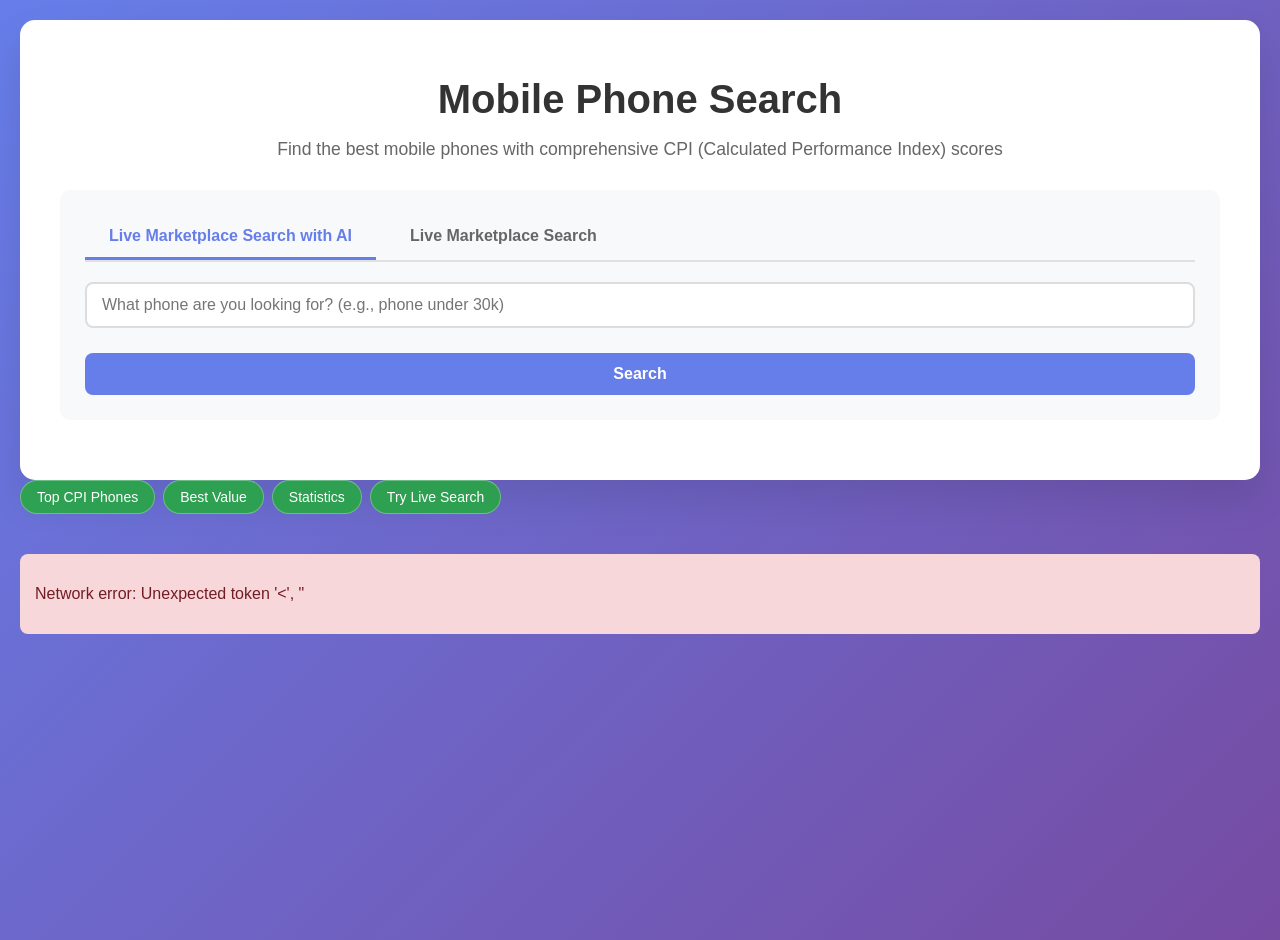
==== commit 580fe9ae: "ui: Rename 'Indexed Search' to 'Live Marketplace Search with AI'" ====
--- a/templates/mobile_cpi.html
+++ b/templates/mobile_cpi.html
@@ -470,7 +470,7 @@
         
         <div class="search-section">
             <div class="search-tabs">
-                <button class="tab-btn active" onclick="switchTab('indexed')">Indexed Search (978 Phones)</button>
+                <button class="tab-btn active" onclick="switchTab('indexed')">Live Marketplace Search with AI</button>
                 <button class="tab-btn" onclick="switchTab('live')">Live Marketplace Search</button>
             </div>
             <div id="indexedTab" class="tab-content active">
